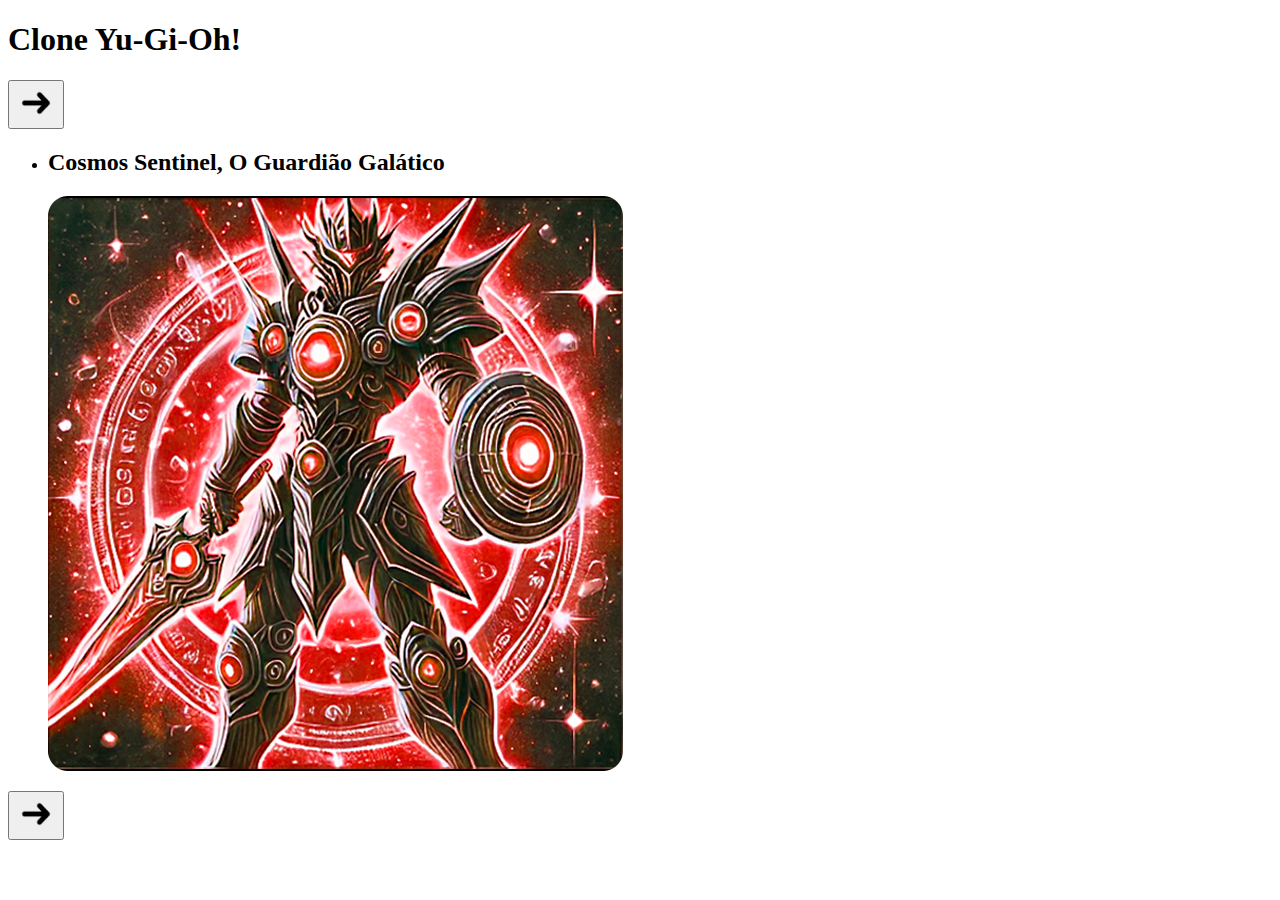
==== Clone Yu-Gi-Oh/index.html @ 54ee3593 "cosmo sentinel" ====
<!DOCTYPE html>
<html lang="pt-br">
<head> <!-- onde ficam os "pensamentos" da pagina --> 
    <meta charset="UTF-8">
    <meta name="viewport" content="width=device-width, initial-scale=1.0">
    <title>Yu-Gi-Oh!</title>
</head>
<body>
    <header class="cabecalho">
        <h1 class="titulo">Clone Yu-Gi-Oh!</h1>
    </header>
    <main class="slider">
        <button class="btn-seta btn-voltar" id="btn-voltar">
            <img src="src/imagens/seta.png" alt="seta voltar">
        </button>

        <ul class="lista-personagens">
            <li class="cartao fundo-1 selecionado">
                <h2 class="nome">Cosmos Sentinel, O Guardião Galático</h2>

                <div class="nivel-carta">
                    <span class="estrela"></span>
                    <span class="estrela"></span>
                    <span class="estrela"></span>
                    <span class="estrela"></span>
                    <span class="estrela"></span>
                </div>

                <img src="src/imagens/cosmos-sentinel.png" alt="Cosmos Sentinel, O Guardião Galático" class="imagem-carta">
            </li>
        </ul>

        <button class="btn-seta btn-avancar" id="btn-avancar">
            <img src="src/imagens/seta.png" alt="seta avançar">
        </button>
    </main>
</body>
</html>
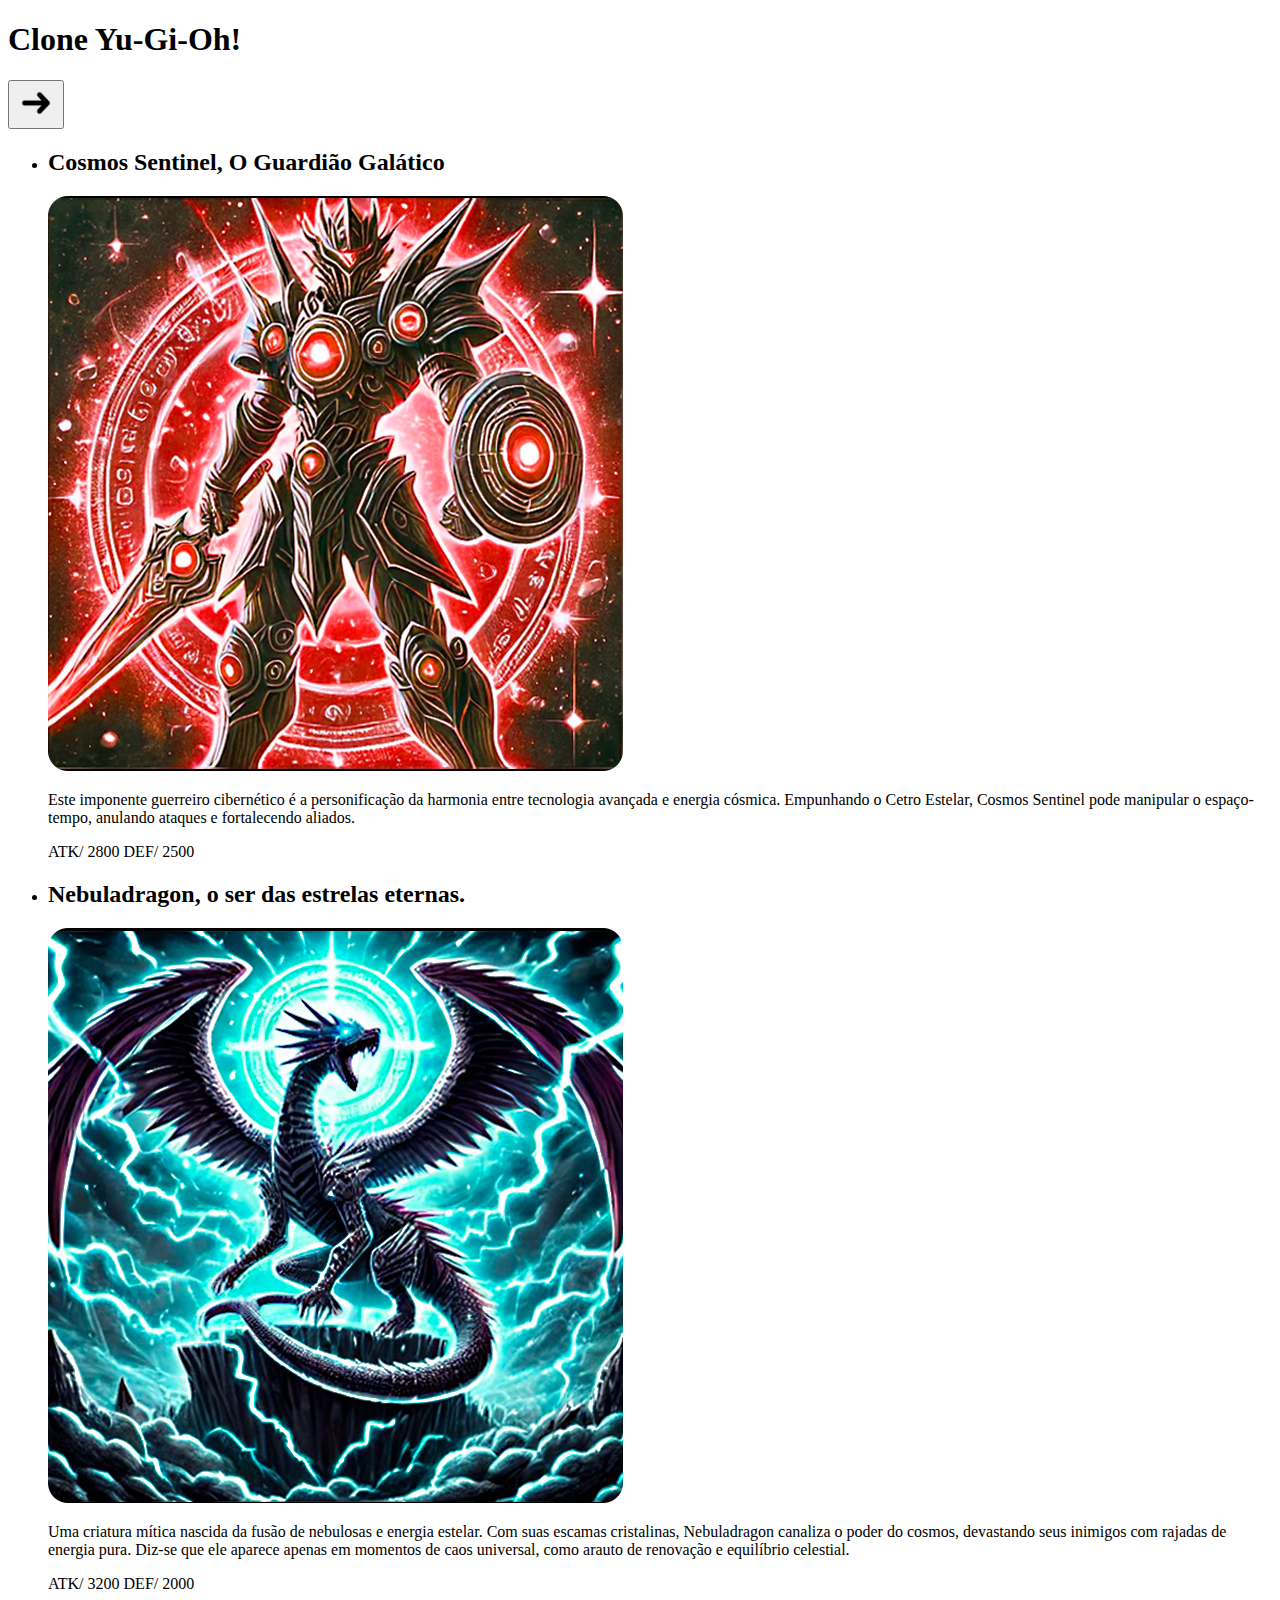
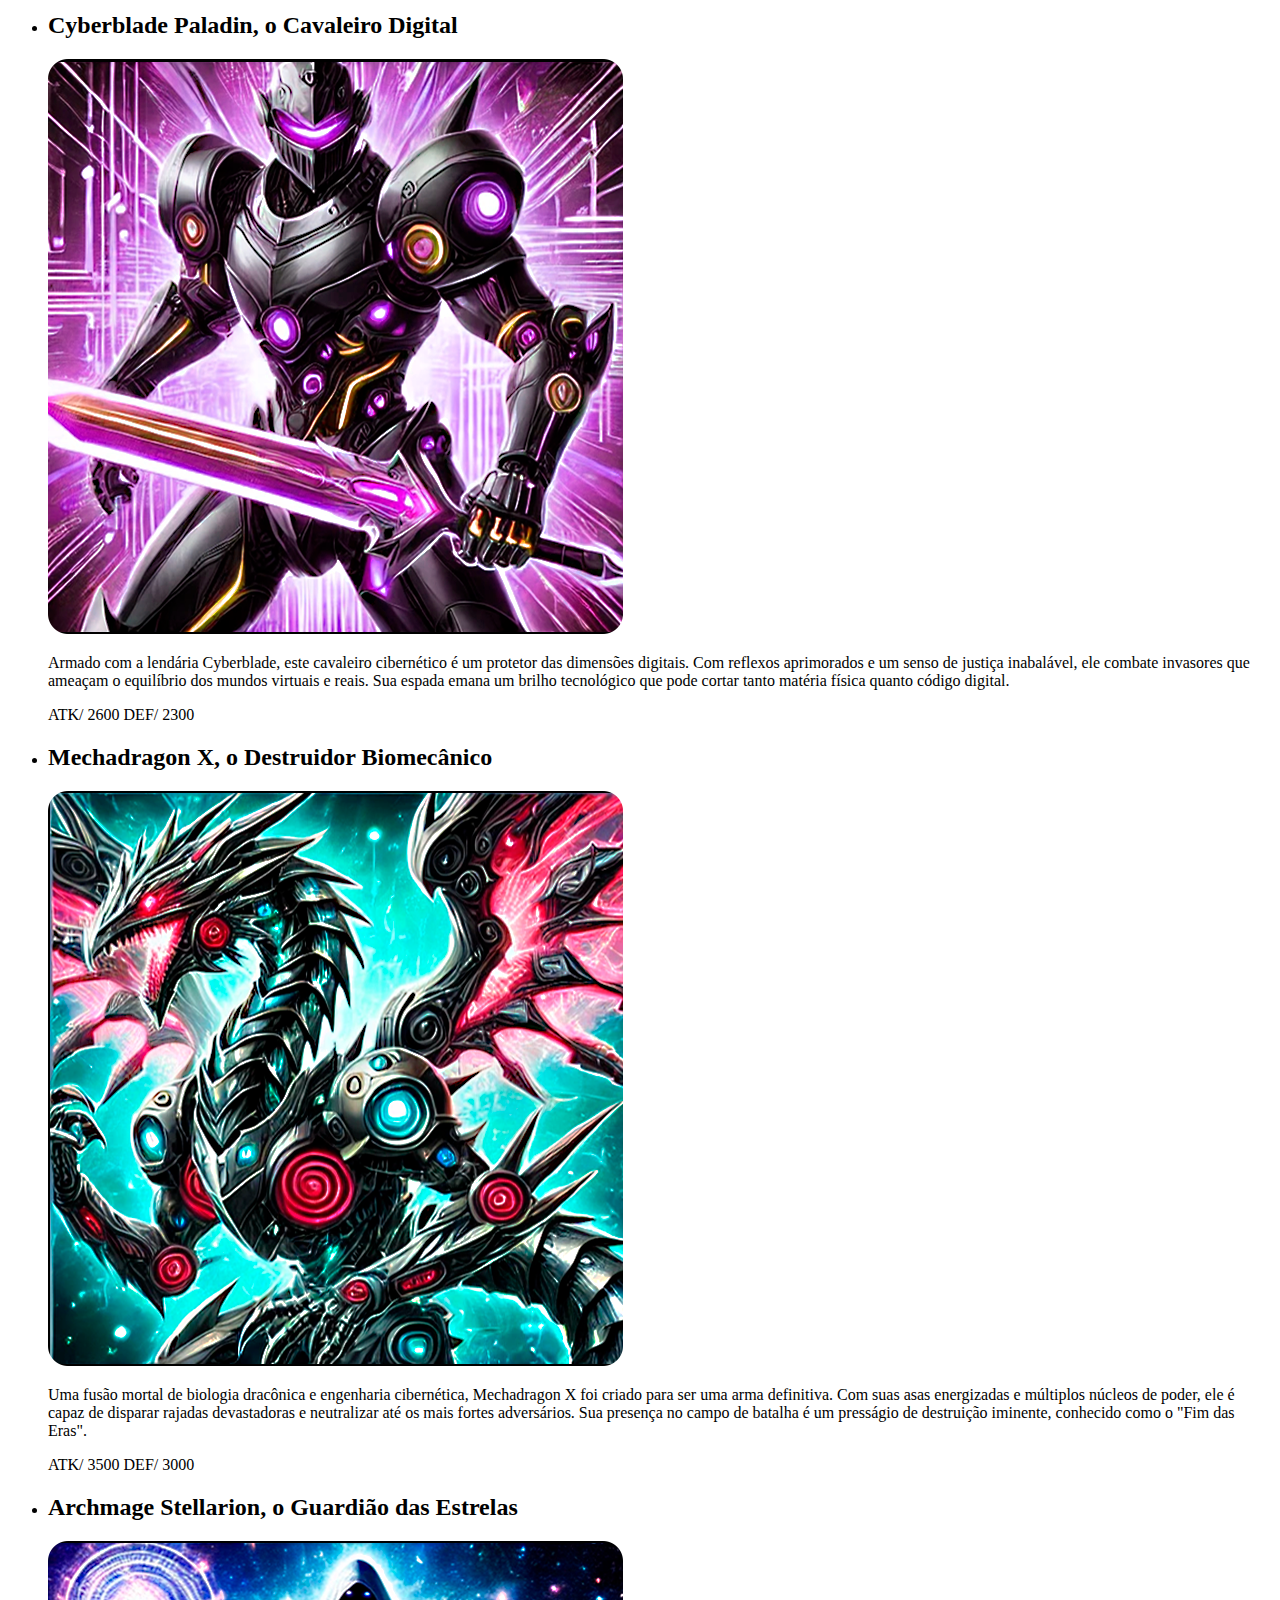
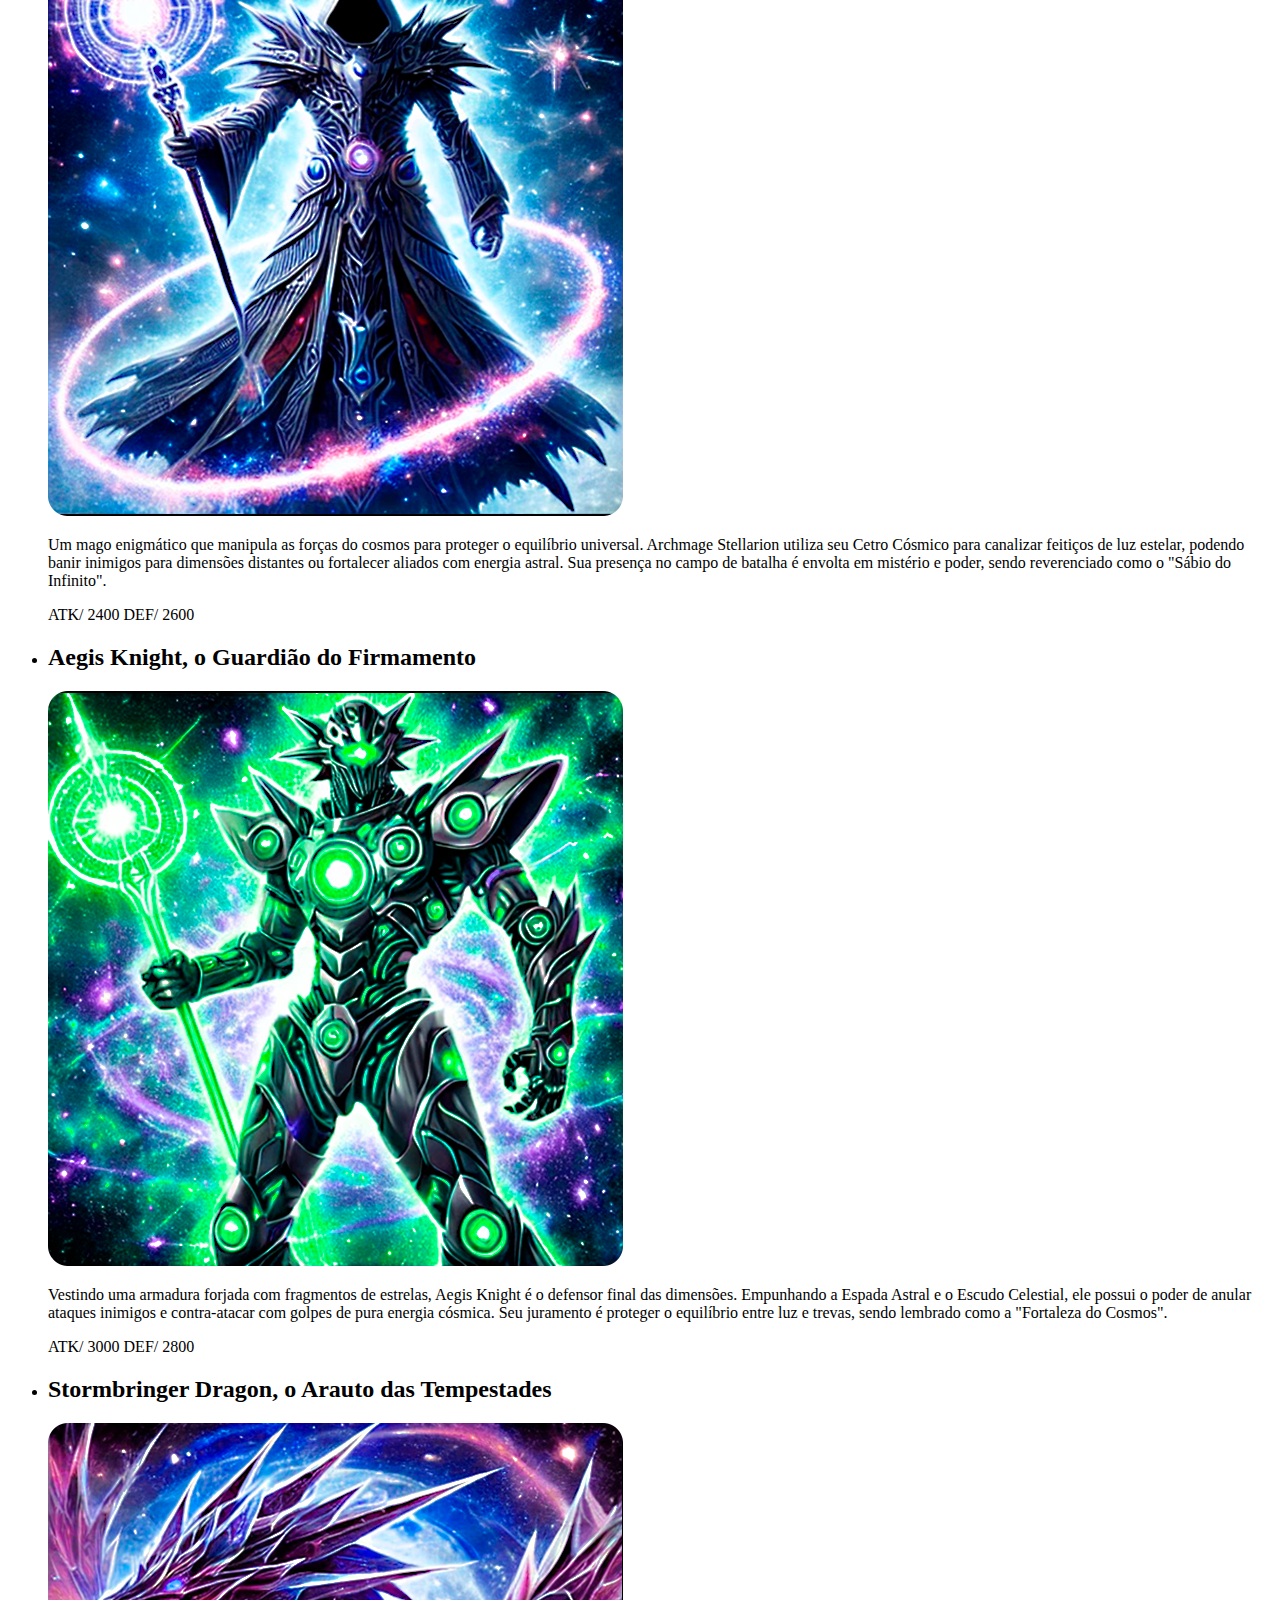
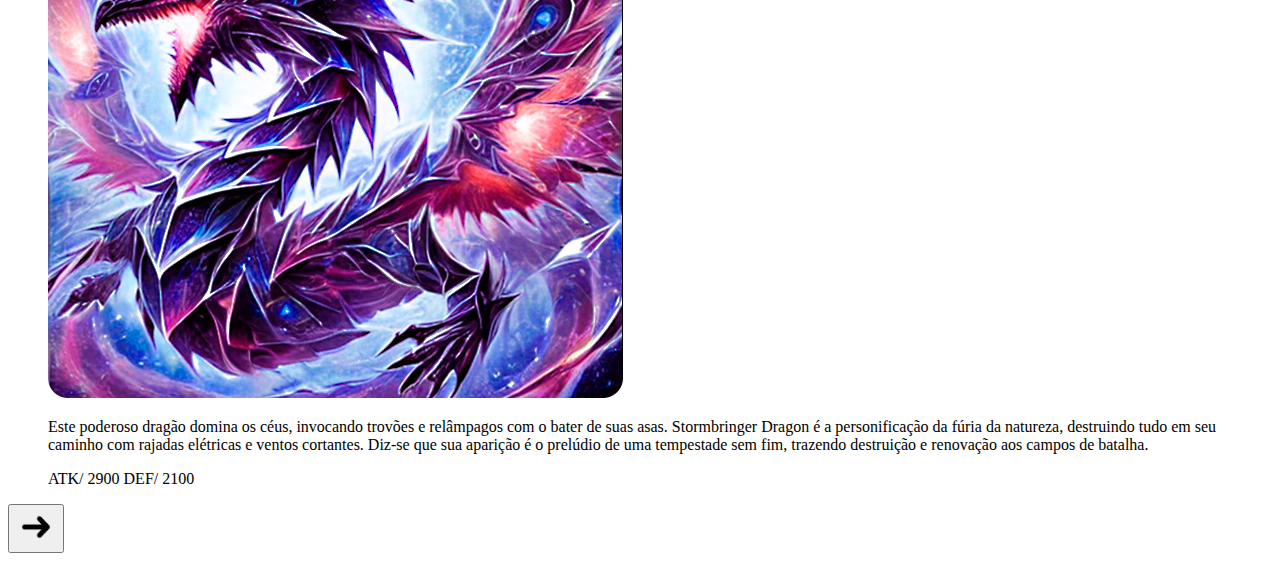
==== commit 1f5a8136: "reset" ====
--- a/Clone Yu-Gi-Oh/index.html
+++ b/Clone Yu-Gi-Oh/index.html
@@ -1,10 +1,12 @@
 <!DOCTYPE html>
 <html lang="pt-br">
-<head> <!-- onde ficam os "pensamentos" da pagina --> 
+<head> <!-- onde ficam os "pensamentos" da pagina -->
     <meta charset="UTF-8">
     <meta name="viewport" content="width=device-width, initial-scale=1.0">
     <title>Yu-Gi-Oh!</title>
+    <link rel="stylesheet" href="/src/css/reset.css">
 </head>
+
 <body>
     <header class="cabecalho">
         <h1 class="titulo">Clone Yu-Gi-Oh!</h1>
@@ -16,6 +18,8 @@
 
         <ul class="lista-personagens">
             <li class="cartao fundo-1 selecionado">
+                <div class="carta-virada"></div>
+
                 <h2 class="nome">Cosmos Sentinel, O Guardião Galático</h2>
 
                 <div class="nivel-carta">
@@ -26,8 +30,190 @@
                     <span class="estrela"></span>
                 </div>
 
-                <img src="src/imagens/cosmos-sentinel.png" alt="Cosmos Sentinel, O Guardião Galático" class="imagem-carta">
-            </li>
+                <img src="src/imagens/cosmos-sentinel.png" alt="Cosmos Sentinel, O Guardião Galático"
+                    class="imagem-carta">
+
+                <div class="informacoes">
+                    <p class="descricao">
+                        Este imponente guerreiro cibernético é a personificação da
+                        harmonia entre tecnologia avançada e energia cósmica. Empunhando o
+                        Cetro Estelar, Cosmos Sentinel pode manipular o espaço-tempo,
+                        anulando ataques e fortalecendo aliados.
+                    </p>
+                    <div class="informacoes-ataque">
+                        <span>ATK/ 2800</span>
+                        <span>DEF/ 2500</span>
+                    </div>
+                </div>
+            </li>
+
+
+            <li class="cartao fundo-2">
+                <div class="carta-virada"></div>
+
+                <h2 class="nome">Nebuladragon, o ser das estrelas eternas.</h2>
+
+                <div class="nivel-carta">
+                    <span class="estrela"></span>
+                    <span class="estrela"></span>
+                    <span class="estrela"></span>
+                    <span class="estrela"></span>
+                    <span class="estrela"></span>
+                    <span class="estrela"></span>
+                    <span class="estrela"></span>
+                </div>
+
+                <img src="src/imagens/nebuladragon.png" alt="Nebuladragon, o ser das estrelas eternas."
+                    class="imagem-carta">
+
+                <div class="informacoes">
+                    <p class="descricao">
+                        Uma criatura mítica nascida da fusão de nebulosas e energia
+                        estelar. Com suas escamas cristalinas, Nebuladragon canaliza o
+                        poder do cosmos, devastando seus inimigos com rajadas de energia
+                        pura. Diz-se que ele aparece apenas em momentos de caos universal,
+                        como arauto de renovação e equilíbrio celestial.
+                    </p>
+                    <div class="informacoes-ataque">
+                        <span>ATK/ 3200</span>
+                        <span>DEF/ 2000</span>
+                    </div>
+                </div>
+            </li>
+
+            <li class="cartao fundo-3">
+                <div class="carta-virada"></div>
+                <h2 class="nome">Cyberblade Paladin, o Cavaleiro Digital</h2>
+                <div class="nivel-carta">
+                    <span class="estrela"></span>
+                    <span class="estrela"></span>
+                    <span class="estrela"></span>
+                </div>
+                <img src="src/imagens/cyberblade-paladin.png" alt="Cyberblade Paladin, o Cavaleiro Digital"
+                    class="imagem-carta" />
+                <div class="informacoes">
+                    <p class="descricao">
+                        Armado com a lendária Cyberblade, este cavaleiro cibernético é um
+                        protetor das dimensões digitais. Com reflexos aprimorados e um
+                        senso de justiça inabalável, ele combate invasores que ameaçam o
+                        equilíbrio dos mundos virtuais e reais. Sua espada emana um brilho
+                        tecnológico que pode cortar tanto matéria física quanto código
+                        digital.
+                    </p>
+                    <div class="informacoes-ataque">
+                        <span>ATK/ 2600</span>
+                        <span>DEF/ 2300</span>
+                    </div>
+                </div>
+            </li>
+            <li class="cartao fundo-4">
+                <div class="carta-virada"></div>
+                <h2 class="nome">Mechadragon X, o Destruidor Biomecânico</h2>
+                <div class="nivel-carta">
+                    <span class="estrela"></span>
+                    <span class="estrela"></span>
+                    <span class="estrela"></span>
+                    <span class="estrela"></span>
+                    <span class="estrela"></span>
+                    <span class="estrela"></span>
+                    <span class="estrela"></span>
+                </div>
+                <img src="src/imagens/mechadragon.png" alt="Mechadragon X, o Destruidor Biomecânico"
+                    class="imagem-carta" />
+                <div class="informacoes">
+                    <p class="descricao">
+                        Uma fusão mortal de biologia dracônica e engenharia cibernética,
+                        Mechadragon X foi criado para ser uma arma definitiva. Com suas
+                        asas energizadas e múltiplos núcleos de poder, ele é capaz de
+                        disparar rajadas devastadoras e neutralizar até os mais fortes
+                        adversários. Sua presença no campo de batalha é um presságio de
+                        destruição iminente, conhecido como o "Fim das Eras".
+                    </p>
+                    <div class="informacoes-ataque">
+                        <span>ATK/ 3500</span>
+                        <span>DEF/ 3000</span>
+                    </div>
+                </div>
+            </li>
+            <li class="cartao fundo-5">
+                <div class="carta-virada"></div>
+                <h2 class="nome">Archmage Stellarion, o Guardião das Estrelas</h2>
+                <div class="nivel-carta">
+                    <span class="estrela"></span>
+                    <span class="estrela"></span>
+                    <span class="estrela"></span>
+                </div>
+                <img src="src/imagens/archmage.png" alt="Archmage Stellarion, o Guardião das Estrelas"
+                    class="imagem-carta" />
+                <div class="informacoes">
+                    <p class="descricao">
+                        Um mago enigmático que manipula as forças do cosmos para proteger
+                        o equilíbrio universal. Archmage Stellarion utiliza seu Cetro
+                        Cósmico para canalizar feitiços de luz estelar, podendo banir
+                        inimigos para dimensões distantes ou fortalecer aliados com
+                        energia astral. Sua presença no campo de batalha é envolta em
+                        mistério e poder, sendo reverenciado como o "Sábio do Infinito".
+                    </p>
+                    <div class="informacoes-ataque">
+                        <span>ATK/ 2400</span>
+                        <span>DEF/ 2600</span>
+                    </div>
+                </div>
+            </li>
+            <li class="cartao fundo-6">
+                <div class="carta-virada"></div>
+                <h2 class="nome">Aegis Knight, o Guardião do Firmamento</h2>
+                <div class="nivel-carta">
+                    <span class="estrela"></span>
+                    <span class="estrela"></span>
+                    <span class="estrela"></span>
+                    <span class="estrela"></span>
+                </div>
+                <img src="src/imagens/aegis-knight.png" alt="Aegis Knight, o Guardião do Firmamento"
+                    class="imagem-carta" />
+                <div class="informacoes">
+                    <p class="descricao">
+                        Vestindo uma armadura forjada com fragmentos de estrelas, Aegis
+                        Knight é o defensor final das dimensões. Empunhando a Espada
+                        Astral e o Escudo Celestial, ele possui o poder de anular ataques
+                        inimigos e contra-atacar com golpes de pura energia cósmica. Seu
+                        juramento é proteger o equilíbrio entre luz e trevas, sendo
+                        lembrado como a "Fortaleza do Cosmos".
+                    </p>
+                    <div class="informacoes-ataque">
+                        <span>ATK/ 3000</span>
+                        <span>DEF/ 2800</span>
+                    </div>
+                </div>
+            </li>
+            <li class="cartao fundo-7">
+                <div class="carta-virada"></div>
+                <h2 class="nome">Stormbringer Dragon, o Arauto das Tempestades</h2>
+                <div class="nivel-carta">
+                    <span class="estrela"></span>
+                    <span class="estrela"></span>
+                    <span class="estrela"></span>
+                    <span class="estrela"></span>
+                    <span class="estrela"></span>
+                </div>
+                <img src="src/imagens/stormbringer.png" alt="Stormbringer Dragon, o Arauto das Tempestades"
+                    class="imagem-carta" />
+                <div class="informacoes">
+                    <p class="descricao">
+                        Este poderoso dragão domina os céus, invocando trovões e
+                        relâmpagos com o bater de suas asas. Stormbringer Dragon é a
+                        personificação da fúria da natureza, destruindo tudo em seu
+                        caminho com rajadas elétricas e ventos cortantes. Diz-se que sua
+                        aparição é o prelúdio de uma tempestade sem fim, trazendo
+                        destruição e renovação aos campos de batalha.
+                    </p>
+                    <div class="informacoes-ataque">
+                        <span>ATK/ 2900</span>
+                        <span>DEF/ 2100</span>
+                    </div>
+                </div>
+            </li>
+
         </ul>
 
         <button class="btn-seta btn-avancar" id="btn-avancar">
@@ -35,4 +221,5 @@
         </button>
     </main>
 </body>
+
 </html>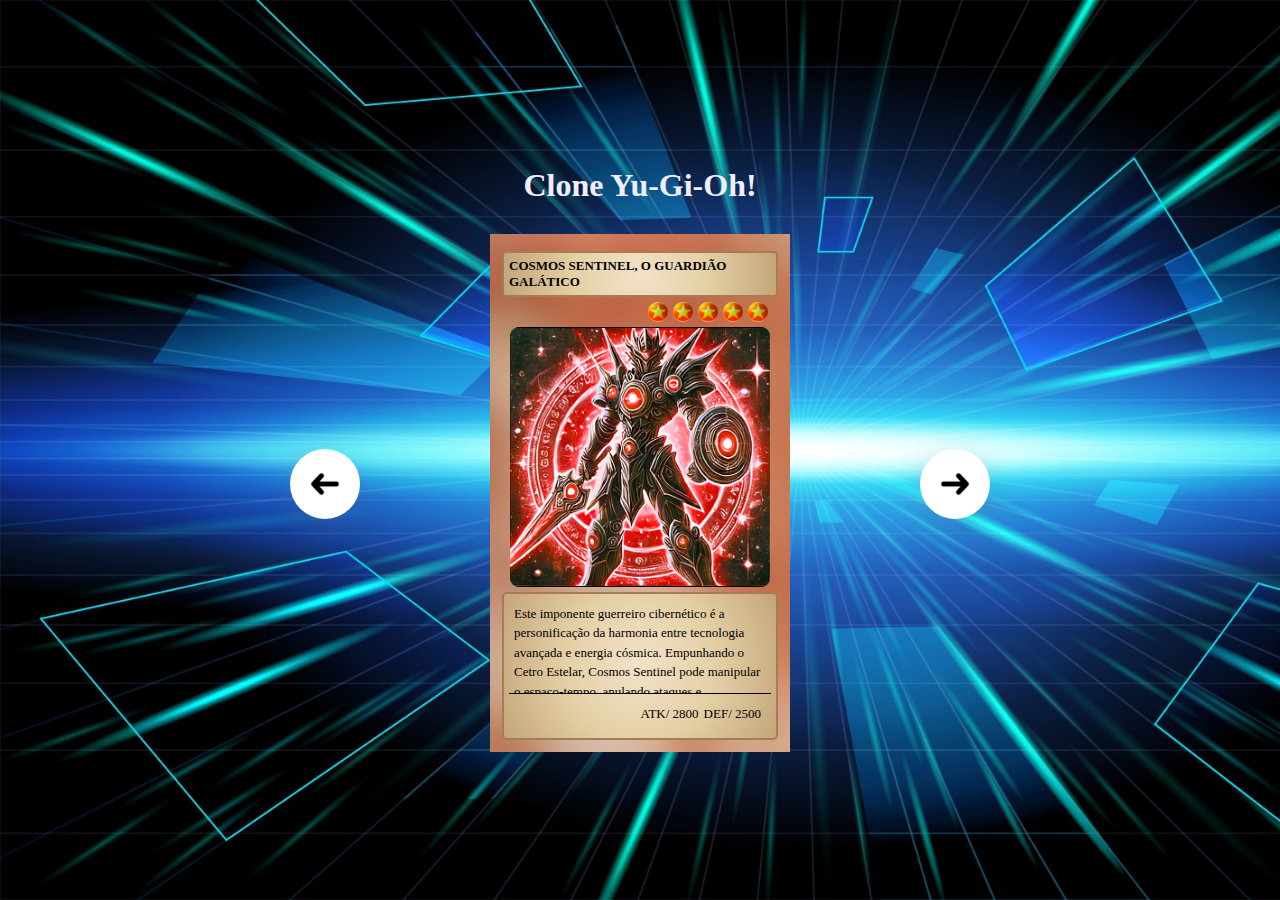
==== commit 69ee1ac9: "css" ====
--- a/Clone Yu-Gi-Oh/index.html
+++ b/Clone Yu-Gi-Oh/index.html
@@ -1,16 +1,22 @@
 <!DOCTYPE html>
 <html lang="pt-br">
+
 <head> <!-- onde ficam os "pensamentos" da pagina -->
     <meta charset="UTF-8">
     <meta name="viewport" content="width=device-width, initial-scale=1.0">
     <title>Yu-Gi-Oh!</title>
-    <link rel="stylesheet" href="/src/css/reset.css">
+
+    <link rel="stylesheet" href="src/css/fontes.css"><!-- links dos arquivos css -->
+    <link rel="stylesheet" href="src/css/reset.css">
+    <link rel="stylesheet" href="src/css/estilos.css">
+    <link rel="stylesheet" href="src/css/responcivo.css">
 </head>
 
 <body>
     <header class="cabecalho">
-        <h1 class="titulo">Clone Yu-Gi-Oh!</h1>
+        <h1 class="titulo">Clone Yu-Gi-Oh!</h1> <!--o nome desse h1 é titulo-->
     </header>
+
     <main class="slider">
         <button class="btn-seta btn-voltar" id="btn-voltar">
             <img src="src/imagens/seta.png" alt="seta voltar">
@@ -46,7 +52,6 @@
                     </div>
                 </div>
             </li>
-
 
             <li class="cartao fundo-2">
                 <div class="carta-virada"></div>
--- a/Clone Yu-Gi-Oh/src/css/estilos.css
+++ b/Clone Yu-Gi-Oh/src/css/estilos.css
@@ -0,0 +1,221 @@
+body {
+    font-family: 'Yugioh', serif;
+    /*nome da fonte criado no fontes*/
+    background-image: url(../imagens/fundo-site.jpg);
+    /*Dois pontos para voltar e selecionar a imagem de fundo*/
+    background-repeat: no-repeat;
+    /*não repet a imagem de fundo*/
+    background-size: cover;
+    /*pede pra imagem de fundo cobrir tudo sem repetir*/
+    display: flex;
+    justify-content: center;
+    flex-direction: column;
+    min-height: 100vh;
+    /*especica o tamanho ocupado no navegador*/
+    gap: 30px;
+}
+
+.cabecalho {
+    /* conceito de classes, background para não se perder */
+    display: flex;
+    /*aplica o conceito de pais e filhos*/
+    justify-content: center;
+    /*centralização do texto*/
+}
+
+.cabecalho .titulo {
+    /*poderia ter colocado h1 porem irie estilizar todos os h1 caso ouvessem*/
+    color: #f1ecff;
+    /*cor especificada do titulo*/
+}
+
+.cartao {
+    opacity: 0;
+    /*para apagar os outros cartoes*/
+    display: flex;
+    /*aplica o conceito de pais e filhos*/
+    flex-direction: column;
+    /*pai e filho coluna*/
+    padding: 12px;
+    /*distanciar geral*/
+    gap: 5px;
+    position: absolute;
+    /*lista*/
+}
+
+.cartao.selecionado {
+    /*selecionei dois de uma vez*/
+    opacity: 1;
+    /*mostrar apenas o cartão selecionado*/
+    z-index: 1;
+    /*prioridade é do primeiro*/
+}
+
+.lista-personagens {
+    /*para saber a onde estou mechendo*/
+    width: 300px;
+    /*largura*/
+    height: 500px;
+    /*altura*/
+    border-radius: 10px;
+    /*arredondar*/
+    position: relative;
+    /*lista*/
+}
+
+.slider {
+    /*o pai da lista é o main classe slider*/
+    display: flex;
+    /*aplica o conceito de pais e filhos e colocou um do lado do outro*/
+    justify-content: center;
+    /*centralizou horizontal-mente*/
+    align-items: center;
+    /*centralizou vetical-mente*/
+    gap: 130px;
+    /*distanciou elementos*/
+}
+
+.cartao .nome {
+    font-size: 13px;
+    padding: 5px;
+    text-transform: uppercase;
+    background: radial-gradient(circle, #f3e2c8, #e4cfa5, #c4a57a);
+    /*feito um gradient para o fundo existem sites para isso*/
+    border: 2px solid #a67c52;
+    /*bordinha ao redor do texto*/
+    border-radius: 4px;
+}
+
+.cartao .estrela {
+    width: 20px;
+    height: 20px;
+    background-image: url(../imagens/nivel-carta.png);
+    background-size: contain;
+    background-repeat: no-repeat;
+    display: inline-block;
+}
+
+.cartao .nivel-carta {
+    display: flex;
+    /*aplica o conceito de pais e filhos*/
+    justify-content: flex-end;
+    /*colocou o conjunto no final*/
+    margin-right: 10px;
+    /*andou para a direita 10 pixels*/
+    gap: 5px;
+}
+
+.cartao .imagem-carta {
+    max-width: 260px;
+    /*largura maxima da imagem*/
+    align-self: center
+        /*se alinha no centro*/
+}
+
+.cartao .informacoes {
+    border-radius: 5px;
+    color: #000000;
+    background: radial-gradient(circle, #f3e2c8, #e4cfa5, #c4a57a);
+    border: 2px solid #a67c52;
+    text-align: left;
+    line-height: 1.5;
+    padding: 5px;
+}
+
+.cartao .informacoes .descricao {
+    border-bottom: 1px solid #000000;
+    /*linha acima do ataque*/
+    padding: 5px;
+    /*espaçamento interno*/
+    max-height: 95px;
+    /*altura do atk e def*/
+    overflow-y: scroll;
+    /*escroll a esquerda*/
+    font-size: 13px;
+    /*diminui o tamanho de fonte*/
+}
+
+.cartao .informacoes .informacoes-ataque {
+    display: flex;
+    justify-content: flex-end;
+    gap: 5px;
+    padding: 10px;
+}
+
+.cartao .informacoes .informacoes-ataque span {
+    font-size: 13px;
+}
+
+.fundo-1 {
+    background: url(../imagens/fundo-1.jpg);
+}
+
+.fundo-2 {
+    background: url(../imagens/fundo-2.jpg);
+}
+
+.fundo-3 {
+    background: url(../imagens/fundo-3.jpg);
+}
+
+.fundo-4 {
+    background: url(../imagens/fundo-4.jpg);
+}
+
+.fundo-5 {
+    background: url(../imagens/fundo-5.jpg);
+}
+
+.fundo-6 {
+    background: url(../imagens/fundo-6.jpg);
+}
+
+.fundo-7 {
+    background: url(../imagens/fundo-7.jpg);
+}
+
+.btn-seta {
+    background-color: #ffffff;
+    width: 70px;
+    height: 70px;
+    display: flex;
+    align-items: center;
+    justify-content: center;
+    border-radius: 50px;
+    border: 0;
+    cursor: pointer;
+    /*altera o cursor para a maozinha*/
+    transition: background-color 0.2s ease-in-out;
+    /*tempo de transicão de fundo*/
+    box-shadow: rgba(100, 100, 111, 0.2) 0px 7px 29px 0px;
+    /*sombra do botão*/
+}
+
+.btn-seta.btn-voltar{
+    transform: rotateY(180deg);/*rotaciona seta*/
+}
+
+.btn-seta:hover{
+    background-color: #8351fe;
+}
+
+/*inicio da estilização do scroll*/
+body::-webkit-scrollbar-track{
+    background-color: #c08057;
+}
+
+::-webkit-scrollbar {
+    width: 10px;
+}
+
+::-webkit-scrollbar-thumb {
+    background: #c08057;
+    border-radius: 10px;
+}
+
+::-webkit-scrollbar-thumb:hover {
+    background: #c08057;
+}
+/*fim da estilização do scroll*/
+
+
--- a/Clone Yu-Gi-Oh/src/css/responcivo.css
+++ b/Clone Yu-Gi-Oh/src/css/responcivo.css
@@ -0,0 +1,51 @@
+@media(max-width: 768px){
+    body{
+        background-position: center;
+        padding: 0 15px;
+
+    }
+
+    .slider{/*espaçamento entre os itens*/
+        gap: 10px;
+
+    }
+}
+
+@media(max-width: 496px){
+    .lista-personagens{
+        width: 250px;
+    }
+
+    .imagem-carta{
+        width: 100%;
+    }
+
+    .slider{
+        position: relative;
+    }
+
+    .btn-seta{
+        position: absolute;
+        bottom: -13%;
+    }
+}
+
+#btn-avancar{
+    right: 20%;
+}
+
+#btn-voltar{
+    left: 20%;
+}
+
+@media(max-width: 375px){
+    body{
+        justify-content: start;
+        padding-top: 10px;
+        gap: 10px;
+    }
+
+    .cabecalho{
+        font-size: 12px;
+    }
+}
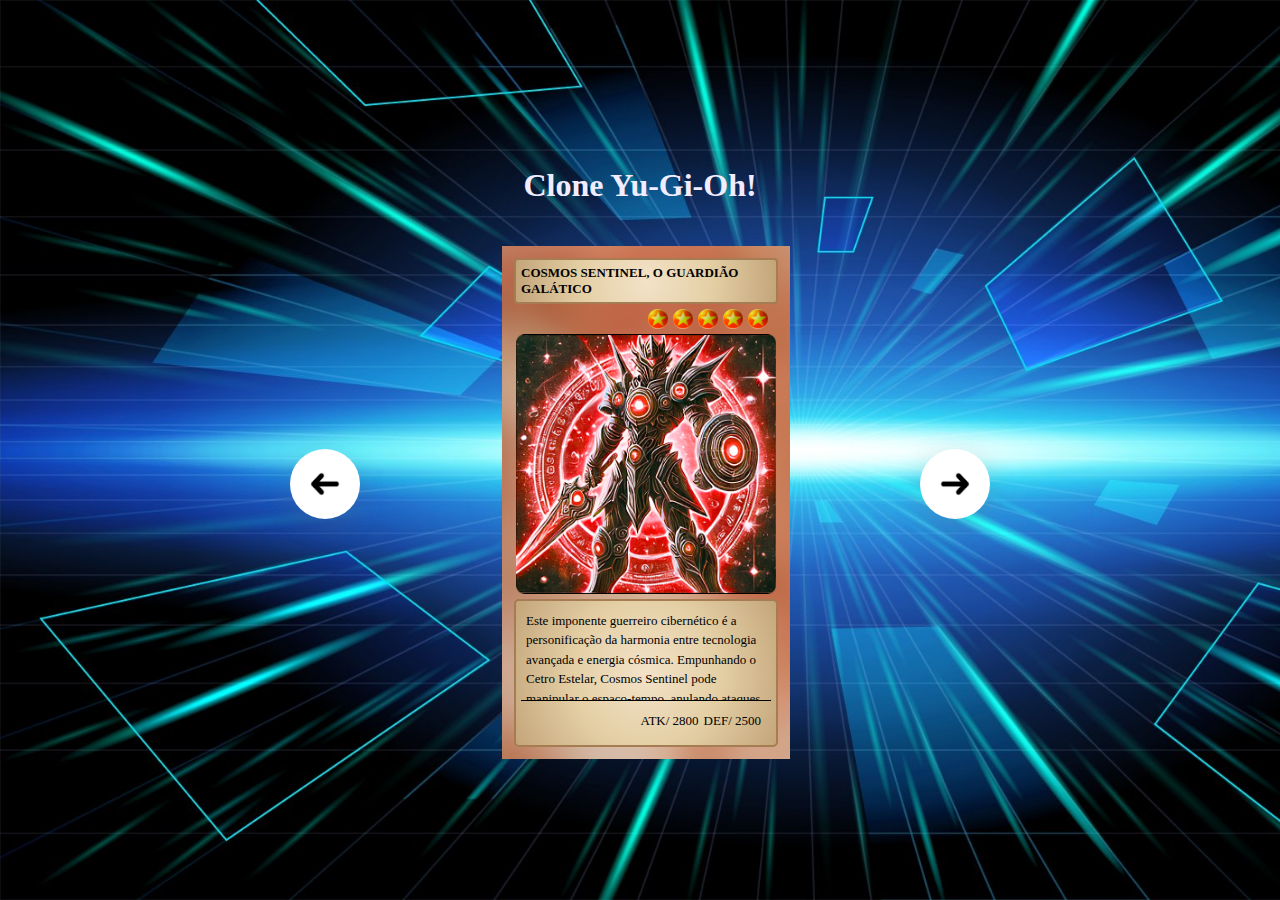
==== commit 0c679143: "carta" ====
--- a/Clone Yu-Gi-Oh/index.html
+++ b/Clone Yu-Gi-Oh/index.html
@@ -1,6 +1,5 @@
 <!DOCTYPE html>
 <html lang="pt-br">
-
 <head> <!-- onde ficam os "pensamentos" da pagina -->
     <meta charset="UTF-8">
     <meta name="viewport" content="width=device-width, initial-scale=1.0">
@@ -23,8 +22,8 @@
         </button>
 
         <ul class="lista-personagens">
-            <li class="cartao fundo-1 selecionado">
-                <div class="carta-virada"></div>
+            <li class="cartao fundo-1 selecionado ">
+                <div class="carta-virada "></div>
 
                 <h2 class="nome">Cosmos Sentinel, O Guardião Galático</h2>
 
@@ -225,6 +224,7 @@
             <img src="src/imagens/seta.png" alt="seta avançar">
         </button>
     </main>
+    <script src="src/js/index.js"></script><!--o js deve ser colocado entre o main e o body-->
 </body>
 
 </html>--- a/Clone Yu-Gi-Oh/src/css/estilos.css
+++ b/Clone Yu-Gi-Oh/src/css/estilos.css
@@ -61,6 +61,7 @@
     /*arredondar*/
     position: relative;
     /*lista*/
+    padding: 12px;
 }
 
 .slider {
@@ -218,4 +219,26 @@
 }
 /*fim da estilização do scroll*/
 
-
+.carta-virada {
+    display: none;
+}
+
+.carta-virada.mostrar-fundo-carta{
+    display: block;
+    width: 100%;
+    height: 100%;
+    position: absolute;
+    background: url(../imagens/fundo-carta.jpg);
+    background-size: cover;
+    background-position: center;
+    top: 0;
+    left: 0;
+    border-radius: 10px;
+    z-index: 2;
+}
+
+.cartao.virar{
+    transform: rotateZ(90deg);
+    transition: transform 0.3s ease-in-out;
+    
+}